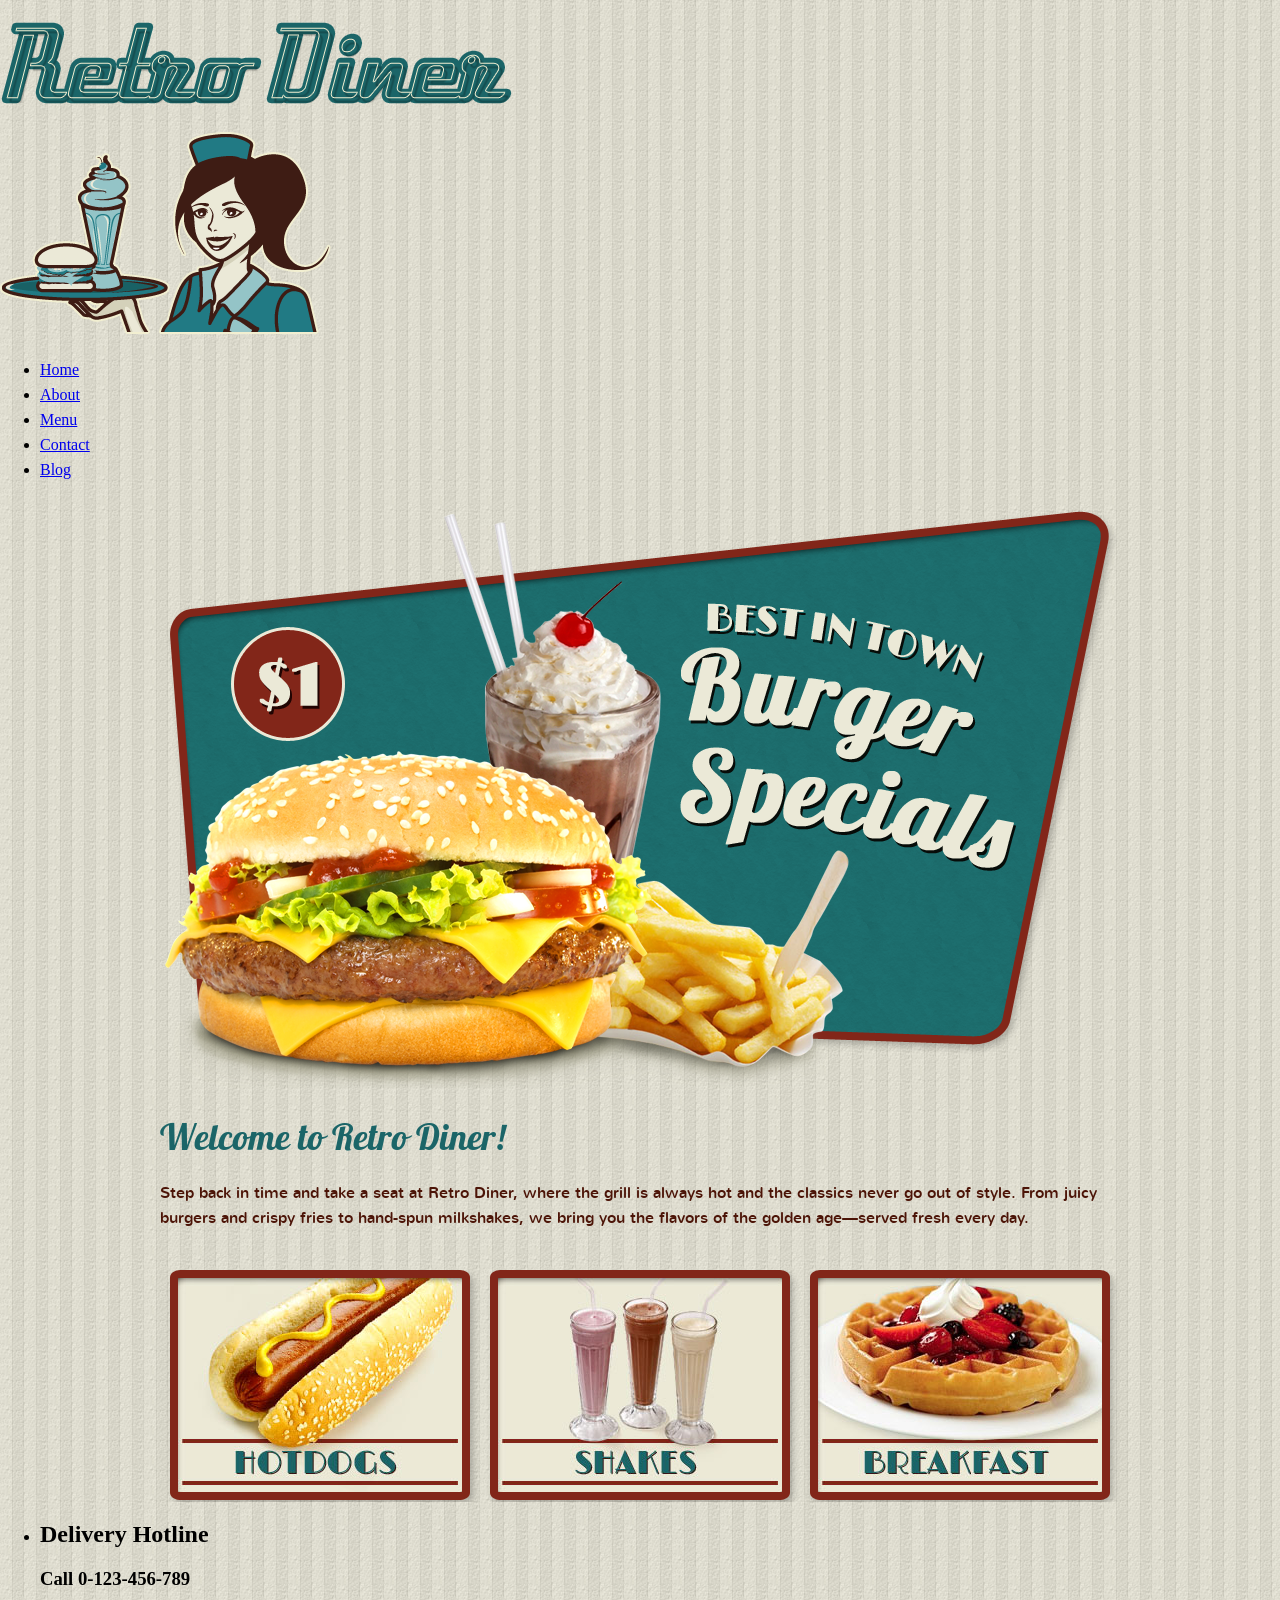
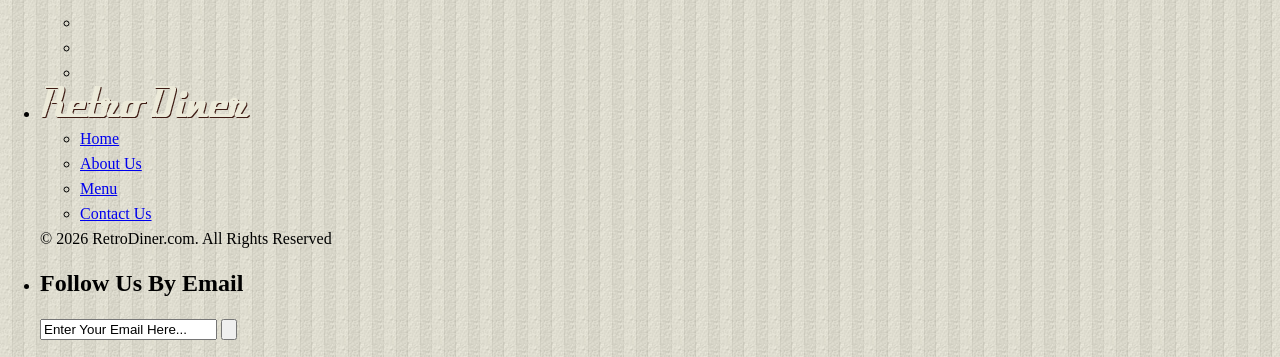
==== retrodiner/index.html @ 31712b3c "Subiendo mi proyecto" ====
<!DOCTYPE html>
<!-- Website template by freewebsitetemplates.com -->
<head>
	<title>Retro Diner</title>
	<meta charset="utf-8">
	<link href="css/style.css" rel="stylesheet" type="text/css">
</head>
<body>
	<div id="header">
		<div>
			<h1>
				<a href="index.html"><img class="logo" src="images/logo.png" width="513" height="84" alt="" title=""></a>
			</h1>
			<a href="index.html"><img  src="images/waitress.png" width="332" height="205" alt="" title=""></a>
			<ul class="navigation">
				<li>
					<a class="active" href="index.html">Home</a>
				</li>
				<li>
					<a href="about.html">About</a>
				</li>
				<li>
					<a href="burger.html">Menu</a>
				</li>
				<li>
					<a href="contact.html">Contact</a>
				</li>
				<li>
					<a href="blog.html">Blog</a>
				</li>
			</ul>
		</div>
	</div>
	<div id="body">
		<div class="featured"> <a href="burger.html"><img src="images/burger-specials.png" width="960" height="590" alt=""></a>
			<h2>Welcome to Retro Diner!</h2>
			<p>
				Step back in time and take a seat at Retro Diner, where the grill is always hot and the classics never go out of style. From juicy burgers and crispy fries to hand-spun milkshakes, we bring you the flavors of the golden age—served fresh every day.
			</p>
			<ul>
				<li>
					<a href="hotdog.html"><img src="images/hotdogs.jpg" width="284" height="214" alt=""></a>
				</li>
				<li>
					<a href="shake.html"><img src="images/shakes.jpg" alt="" width="284" height="214"></a>
				</li>
				<li>
					<a href="breakfast.html"><img src="images/breakfast.jpg" alt="" width="284" height="214"></a>
				</li>
			</ul>
		</div>
	</div>
	<div id="footer">
		<div>
			<ul>
				<li class="first">
					<h2>Delivery Hotline</h2>
					<h3>Call 0-123-456-789</h3>
					<ul>
						<li>
							<a href="http://www.freewebsitetemplates.com/go/facebook" class="facebook"></a>
						</li>
						<li>
							<a href="http://www.freewebsitetemplates.com/go/twitter" class="twitter"></a>
						</li>
						<li>
							<a href="http://www.freewebsitetemplates.com/go/googleplus" class="googleplus"></a>
						</li>
					</ul>
				</li>
				<li>
					<a href="index.html"><img class="logo" src="images/logo-footer.png" alt=""></a>
					<ul class="navigation">
						<li>
							<a href="index.html">Home</a>
						</li>
						<li>
							<a href="about.html">About Us</a>
						</li>
						<li>
							<a href="burger.html">Menu</a>
						</li>
						<li>
							<a href="contact.html">Contact Us</a>
						</li>
					</ul>
					<span>&copy; 2026 RetroDiner.com. All Rights Reserved</span>
				</li>
				<li class="last">
					<h2>Follow Us By Email</h2>
					<form action="index.html">
						<input type="text" name="subscribe" value="Enter Your Email Here...">
						<input type="submit" value="">
					</form>
				</li>
			</ul>
		</div>
	</div>
</body>
</html>
---- retrodiner/css/style.css ----
/** Website template by freewebsitetemplates.com **/
body {
	margin :0;
	padding :0;
	background :url("../images/bg-body.jpg");
	line-height :25px;
}
a {
	outline :0;
}
img {
	border :0;
}
@font-face {
	font-family :'NunitoRegular';
	src :url('../fonts/nunito-regular-webfont.eot');
	src :url('../fonts/nunito-regular-webfont.eot?#iefix') format('embedded-opentype'),
		url('../fonts/nunito-regular-webfont.woff') format('woff'),
		url('../fonts/nunito-regular-webfont.ttf') format('truetype'),
		url('../fonts/nunito-regular-webfont.svg#NunitoRegular') format('svg');
	font-weight :normal;
	font-style :normal;
}
@font-face {
	font-family :'Lobster1.4Regular';
	src :url('../fonts/lobster-webfont.eot');
	src :url('../fonts/lobster-webfont.eot?#iefix') format('embedded-opentype'),
		url('../fonts/lobster-webfont.woff') format('woff'),
		url('../fonts/lobster-webfont.ttf') format('truetype'),
		url('../fonts/lobster-webfont.svg#Lobster1.4Regular') format('svg');
	font-weight :normal;
	font-style :normal;
}
@font-face {
	font-family :'LimelightRegular';
	src :url('../fonts/limelight-webfont.eot');
	src :url('../fonts/limelight-webfont.eot?#iefix') format('embedded-opentype'),
		url('../fonts/limelight-webfont.woff') format('woff'),
		url('../fonts/limelight-webfont.ttf') format('truetype'),
		url('../fonts/limelight-webfont.svg#LimelightRegular') format('svg');
	font-weight :normal;
	font-style :normal;
}
header {
	height :205px;
	width :100%;
	background :transparent url("../images/bg-navigation.png");
	background-repeat :repeat-x;
	background-position :bottom;
}
header div {
	width :960px;
	margin :0 auto;
	height :203px;
	position :relative;
}
header div a img {
	border :0;
	float :right;
	overflow :hidden;
}
header div img.logo {
	border :0;
	float :left;
	overflow :hidden;
	margin-top :40px;
}
header div ul.navigation {
	margin :0;
	padding :0;
	list-style-type :none;
	position :absolute;
	left :0px;
	top :160px;
	overflow :hidden;
	width :620px;
}
header div ul.navigation li {
	float :left;
}
header div ul.navigation li:first-child a {
	padding-left :0;
}
header div ul.navigation li a {
	text-decoration :none;
	padding :0 30px;
	color :#ebe9d7;
	font-family :'Lobster1.4Regular';
	font-size :16px;
	color :#94c4c7;
	font-size :21px;
}
header div ul.navigation li a:hover {
	color :#ebe9d7;
}
header div ul.navigation li a.active {
	color :#ebe9d7;
}
#body {
	width :960px;
	margin :0 auto;
	overflow :hidden;
}
#body .featured {
	width :960px;
	overflow :hidden;
	margin-bottom :0;
}
#body .featured img {
	border :0;
}
#body .featured h2 {
	font-family :'Lobster1.4Regular';
	font-size :36px;
	color :#1b6568;
	display :block;
	font-weight :normal;
}
#body .featured p {
	font-family :'NunitoRegular';
	font-size :16px;
	color :#4c1407;
}
#body .featured p a {
	font-family :'NunitoRegular';
	font-size :16px;
	color :#4c1407;
}
#body .featured p a:hover {
	color :#80210b;
}
#body .featured ul {
	list-style-type :none;
	margin :40px 0 0 0;
	padding :0;
}
#body .featured ul li {
	float :left;
	width :320px;
	height :242px;
	text-align :center;
}
#body .featured ul li {
	background :transparent url("../images/frame.png");
	background-repeat :no-repeat;
	background-position :top;
	height :202px;
	width :280px;
	padding :8px 22px 22px 18px;
}
#body #content {
	width :960px;
	margin :30px 0;
	height :auto;
	padding-top :18px;
	background :transparent url("../images/bg-content-top.png");
	background-position :center top;
	background-repeat :no-repeat;
}
#body #content div {
	width :960px;
	background :transparent url("../images/bg-content-bottom.png");
	background-position :center bottom;
	background-repeat :no-repeat;
	padding-bottom :22px;
}
#body #content div div {
	width :860px;
	padding :10px 50px 20px 50px;
	background :transparent url("../images/bg-content.png");
	background-position :center center;
	background-repeat :repeat-y;
}
#body #content div div h1 {
	font-family :'Lobster1.4Regular';
	font-size :36px;
	color :#1b6568;
	font-weight :normal;
	margin-bottom :50px;
}
#body #content div div ul {
	list-style-type :none;
	margin :0;
	padding :0;
}
#body #content div div ul li {
	float :none;
	margin :0 0 50px 0;
	padding :0;
}
#body #content div div ul li h4 {
	font-family :'NunitoRegular';
	font-size :16px;
	color :#822619;
	font-weight :normal;
}
#body #content div div ul li h2 {
	font-family :'Lobster1.4Regular';
	font-size :18px;
	color :#822619;
	font-weight :normal;
}
#body #content div div ul li h2 a {
	font-family :'Lobster1.4Regular';
	font-size :24px;
	color :#822619;
	text-decoration :none;
	font-weight :normal;
}
#body #content div div ul li p {
	font-family :'NunitoRegular';
	font-size :16px;
	color :#822619;
	font-weight :normal;
}
#body #content div div ul li p a {
	font-family :'NunitoRegular';
	font-size :16px;
	color :#822619;
	font-weight :normal;
	text-decoration :underline;
}
#body #content div div ul li p a:hover {
	color:#a0210b;
}
#body #content div div ul li p span {
	font-family :'NunitoRegular';
	font-size :14px;
	color :#822619;
	font-weight :normal;
}
#body #content div div ul li h2 a:hover {
	color :#80210b;
}
#body .content div div form label {
	display :block;
}
#body .content div div form label span {
	display :block;
	color :#4c1407;
	font-family :'NunitoRegular';
	font-size :16px;
	font-weight :normal;
}
#body .content div div form label input {
	background :transparent url("../images/interface.png") no-repeat 0 -77px;
	width :286px;
	height :20px;
	border :0;
	padding :5px;
	margin-bottom :10px;
}
#body .content div div form label textarea {
	background :transparent url("../images/interface.png") no-repeat 0 -157px;
	width :522px;
	height :206px;
	border :0;
	padding :5px;
	margin-bottom :5px;
}
#body .content div div form input[type="submit"] {
	background :transparent url("../images/button.png") no-repeat 0 -450px;
	width :101px;
	height :36px;	
	border :0;
	padding :5px;
	margin-bottom :20px;
	cursor :pointer;
}
#body .content div div form input[type="submit"]:hover {
	background :transparent url("../images/button.png") no-repeat 0 -364px;
}
#body .content {
	width :620px;
	margin :30px 40px 30px 0;
	height :auto;
	padding-top :18px;
	background :transparent url("../images/bg-content-top2.png");
	background-position :center top;
	background-repeat :no-repeat;
	float :left;
}
#body .content div {
	width :620px;
	background :transparent url("../images/bg-content-bottom2.png");
	background-position :center bottom;
	background-repeat :no-repeat;
	padding-bottom :12px;
}
#body .content div div {
	width :540px;
	padding :10px 40px 20px 40px;
	background :transparent url("../images/bg-content2.png");
	background-position :center center;
	background-repeat :repeat-y;
}
#body .content div div h4 {
	font-size :24px;
	color :#822619;
	font-family :'Lobster1.4Regular';
	font-weight :normal;
}
#body .content div div p {
	font-family :'NunitoRegular';
	font-size :16px;
	color :#4c1407;
	text-align :justify;
}
#body .content div div p a {
	font-family :'NunitoRegular';
	font-size :16px;
	color :#4c1407;
}
#body .content div div p a:hover {
	color :#80210b;
}
#body .content div div h1 {
	font-family :'Lobster1.4Regular';
	font-size :36px;
	color :#1b6568;
	font-weight :normal;
}
#body .content div div ul {
	list-style-type :none;
	margin :0;
	padding :0;
	width :580px;
	margin-left :-22px;
}
#body .content div div ul li {
	margin-bottom :20px;
	border-style :dotted;
	border-top :none;
	border-left :none;
	border-right :none;
	padding :0 25px 10px 25px;
	position :relative;
}
#body .content div div ul li.last {
	border :none;
}
#body .content div div ul li h2 a {
	font-family :'Lobster1.4Regular';
	font-size :24px;
	color :#822619;
	font-weight :normal;
	text-decoration :none;
}
#body .content div div ul li p {
	font-family :'NunitoRegular';
	font-size :16px;
	color :#822619;
	font-weight :normal;
	text-decoration :none;
	width :440px;
}
#body .content div div ul li p a {
	font-family :'NunitoRegular';
	font-size :16px;
	color :#822619;
	font-weight :normal;
}
#body .content div div ul li p a:hover {
	font-family :'NunitoRegular';
	font-size :16px;
	color :#80210b;
	font-weight :normal;
}
#body .content div div ul li span.price {
	background :transparent url("../images/icon.png") no-repeat 0 -673px;
	width :70px;
	height :70px;
	display :block;
	text-align :center;
	line-height :70px;
	font-family :'LimelightRegular';
	color :#ebe9d7;
	font-size :28px;
	position :absolute;
	left :490px;
	top :0px;
}
#body .content div div div {
	background :none;
	text-align :center;
	width :530px;
	margin :0;
	padding :0;
}
#body .sidebar {
	width :280px;
	float :left;
	margin :30px 0;
	text-align :center;
	padding-top :30px;
}
#body .sidebar h1 {
	color :#1b6568;
	font-family :'Lobster1.4Regular';
	font-size :36px;
	font-weight :normal;
	margin-bottom :10px;
}
#body .sidebar span {
	color :#4c1407;
	font-family :'NunitoRegular';
	font-size :16px;
	font-weight :normal;
	display :block;
}
#body .sidebar ul.navigation {
	list-style-type :none;
	margin :50px 0 0 0;
	padding :0;
}
#body .sidebar ul.navigation li {
	border-style :solid;
	border-color :#822619;
	border-left :none;
	border-right :none;
	border-top :none;
	height :50px;
	line-height :50px;
}
#body .sidebar ul.navigation li.first {
	border-style :solid;
	border-color :#822619;
	border-left :none;
	border-right :none;
}
#body .sidebar ul.navigation li a {
	text-decoration :none;
	font-family :'LimelightRegular';
	font-size :32px;
	color :#822619;
	text-align :center;
	font-weight :normal;
}
#body .sidebar ul.navigation li a:hover {
	color :#1b6568;
	font-size :32px;
	font-family :'LimelightRegular';
}
#body .sidebar ul.navigation li a.active {
	color :#1b6568;
	font-size :32px;
	font-family :'LimelightRegular';
}
#body .sidebar a.download {
	background :transparent url("../images/button.png") no-repeat 0 -96px;
	display :block;
	height :46px;
	width :278px;
	line-height :46px;
	text-decoration :none;
	color :#ebe9d7;
	font-size :26px;
	font-family :'Lobster1.4Regular';
	margin-top :40px;
}
#body .sidebar a.download:hover {
	background :transparent url("../images/button.png") no-repeat 0 0;
}
#body .sidebar ul li.last {
	border-bottom :none;
}
#body .sidebar ul {
	list-style-type :none;
	margin :0 0 50px 0;
	padding :0;
}
#body .sidebar ul li.first {
	border-style :dotted;
	border-color :#822619;
	border-left :none;
	border-right :none;
	border-top :dotted;
}
#body .sidebar ul li {
	border-style :dotted;
	border-color :#822619;
	border-left :none;
	border-right :none;
	border-top :none;
	line-height :18px;
	padding :10px 10px;
	font-family :'NunitoRegular';
}
#body .sidebar ul li a {
	font-family :'NunitoRegular';
	text-decoration :none;
	color :#3e1c14;
	font-size :16px;
}
#body .sidebar ul li a:hover {
	font-family :'NunitoRegular';
	text-decoration :none;
	color :#1B6568;
	font-size :16px;
}
#body .sidebar ul {
	margin-top :30px;
}
#body div#section {
	float :left;
	height :auto;
	margin :30px 40px 30px 0;
	padding-top :18px;
	width :620px;
}
#body div#section div.section {
	background :transparent url("../images/bg-blog-top.png");
	background-repeat :no-repeat;
	background-position :top center;
	width :532px;
	padding-top :18px;
	margin :0 0 50px 0;
	position :relative;
	left :20px;
	float :right;
}
#body div#section div.section div {
	background :transparent url("../images/bg-blog-bottom.png");
	background-repeat :no-repeat;
	background-position :center bottom;
	width :532px;
	padding-bottom :25px;
}
#body div#section div.section div div {
	background :transparent url("../images/bg-blog-center.png");
	background-repeat :repeat-y;
	background-position :center;
	width :452px;
	padding :10px 40px 10px 40px;
}
#body div#section div.section div div img {
	border :0;
	margin :0 20px 0 0;
	float :left;
}
#body div#section div.section div div h2 {
	font-family :'LimelightRegular';
	color :#1b6568;
	font-size :28px;
	font-weight :normal;
	margin :0;
	padding :0;
	text-transform :uppercase;
	width :auto;
}
#body div#section div.section div div h2 a {
	font-family :'LimelightRegular';
	color :#822619;
	font-size :28px;
	font-weight :normal;
	text-decoration :none;
	line-height :30px;
}
#body div#section div.section div div h2 a:hover {
	color :#1b6568;
	text-decoration :none;
}
#body div#section div.section div div h3 {
	font-family :'NunitoRegular';
	color :#4c1407;
	font-size :14px;
	font-weight :normal;
	margin :25px 0 0 0;
	padding :0;
	width :auto;
}
#body div#section div.section div div h3 a {
	color :#80210b;
	text-decoration :underline;
}
#body div#section div.section div div a {
	text-decoration :underline;
	color :#80210b;
}
#body div#section div.section div div a:hover {
	text-decoration :underline;
}
#body div#section div.section div div a span {
	font-family :'NunitoRegular';
	color :#80210b;
	font-size :14px;
	font-weight :normal;
	padding :0;
	width :auto;
}
#body div#section div.section div div p {
	font-family :'NunitoRegular';
	color :#4c1407;
	font-size :14px;
	width :auto;
	margin-top :70px;
}
#body div#section div.section div div a.price {
	background :transparent url("../images/icon.png") no-repeat 0 0;
	width :90px;
	height :69px;
	display :block;
	padding-top :20px;
	text-align :center;
	font-family :'LimelightRegular';
	font-size :24px;
	color :#ebe9d7;
	text-decoration :none;
	position :absolute;
	top :0;
	left :-100px;
}
#body div#section div.section div div a.price span {
	display :block;
	font-family :'LimelightRegular';
	font-size :24px;
	color :#ebe9d7;
}
footer {
	height :130px;
	width :100%;
	padding :20px 0;
	margin-top :20px;
	background :transparent url("../images/bg-footer.jpg");
	background-repeat :repeat-x;
	background-position :top;
	background-color :#1b6568;
}
footer div {
	width :960px;
	margin :0 auto;
}
footer div ul {
	list-style-type :none;
	margin :0;
	padding :0;
}
footer div ul li.first {
	text-align :left;
}
footer div ul li img {
	border :0;
}
footer div ul li {
	float :left;
	width :300px;
	padding :0 5px;
	text-align :center;
}
footer div ul li.last {
	padding-left :75px;
	width :250px;
}
footer div ul li h2 {
	color :#ebe9d7;
	font-family :'Lobster1.4Regular';
	font-weight :normal;
	font-size :18px;
	margin :10px 0;
	padding :0;
}
footer div ul li h3 {
	color :#ebe9d7;
	font-family :'Lobster1.4Regular';
	font-size :24px;
	font-weight :normal;
	margin :10px 0;
	padding :0;
}
footer div ul li ul {
	list-style-type :none;
	margin :0;
	padding :0;
}
footer div ul li img.logo {
	margin-top :20px;
}
footer div ul li ul li {
	float :left;
	width :auto;
	margin :0 5px;
	padding :0;
}
footer div ul li ul .connect li {
	float :left;
	width :auto;
	margin :0 5px;
	padding :0;
}
footer div ul li ul li a.facebook {
	background :transparent url("../images/icon.png") no-repeat 0 -228px;
	float :left;
	height :39px;
	width :39px;
}
footer div ul li ul li a.facebook:hover {
	background :transparent url("../images/icon.png") no-repeat 0 -139px;
}
footer div ul li ul li a.twitter {
	background :transparent url("../images/icon.png") no-repeat 0 -584px;
	float :left;
	height :39px;
	width :39px;
}
footer div ul li ul li a.twitter:hover {
	background :transparent url("../images/icon.png") no-repeat 0 -495px;
}
footer div ul li ul li a.googleplus {
	background :transparent url("../images/icon.png") no-repeat 0 -406px;
	float :left;
	height :39px;
	width :92px;
}
footer div ul li ul li a.googleplus:hover {
	background :transparent url("../images/icon.png") no-repeat 0 -317px;
}
footer div ul li input[type="submit"] {
	background :transparent url("../images/button.png") no-repeat 0 -278px;
	width :215px;
	height :36px;
	border :0;
	cursor :pointer;

	text-indent: -9999px;
}
footer div ul li input[type="submit"]:hover {
	background :transparent url("../images/button.png") no-repeat 0 -192px;
}
footer div ul li label {
	display: block;
	font-family: 'NunitoRegular';
	font-size: 14px;
	color: #ebe9d7;
	margin-bottom: 5px;
	text-align: center;
}
footer div ul li input {
	background :transparent url("../images/interface.png") no-repeat 0 0;
	border :0;
	width :220px;
	height :17px;
	padding :5px 5px;
	text-align :center;
	font-family :'NunitoRegular';
	font-size :12px;
	margin-bottom :10px;
}
footer div ul li span {
	display :block;
	color :#ebe9d7;
	font-family :'NunitoRegular';
	font-size :14px;
}
footer div ul li ul.navigation {
	list-style-type :none;
	margin :0 auto;
	padding :10px 0 0 0;
	display :inline-block;
	overflow :hidden;
	height :20px;
}
footer div ul li ul.navigation li {
	margin :0;
	padding :0;
}
footer div ul li ul.navigation li a {
	color :#ebe9d7;
	font-family :'NunitoRegular';
	font-weight :normal;
	font-size :14px;
	text-decoration :none;
	padding :0 10px;
	display :block;
	border-style :solid;
	border-right :none;
	border-top :none;
	border-bottom :none;
	border-color :#ebe9d7;
	border-width :1px;
	line-height :20px;
}
footer div ul li ul.navigation li a:hover {
	text-decoration :underline;
}
footer div ul li ul.navigation li:first-child a {
	border-left :none;
}
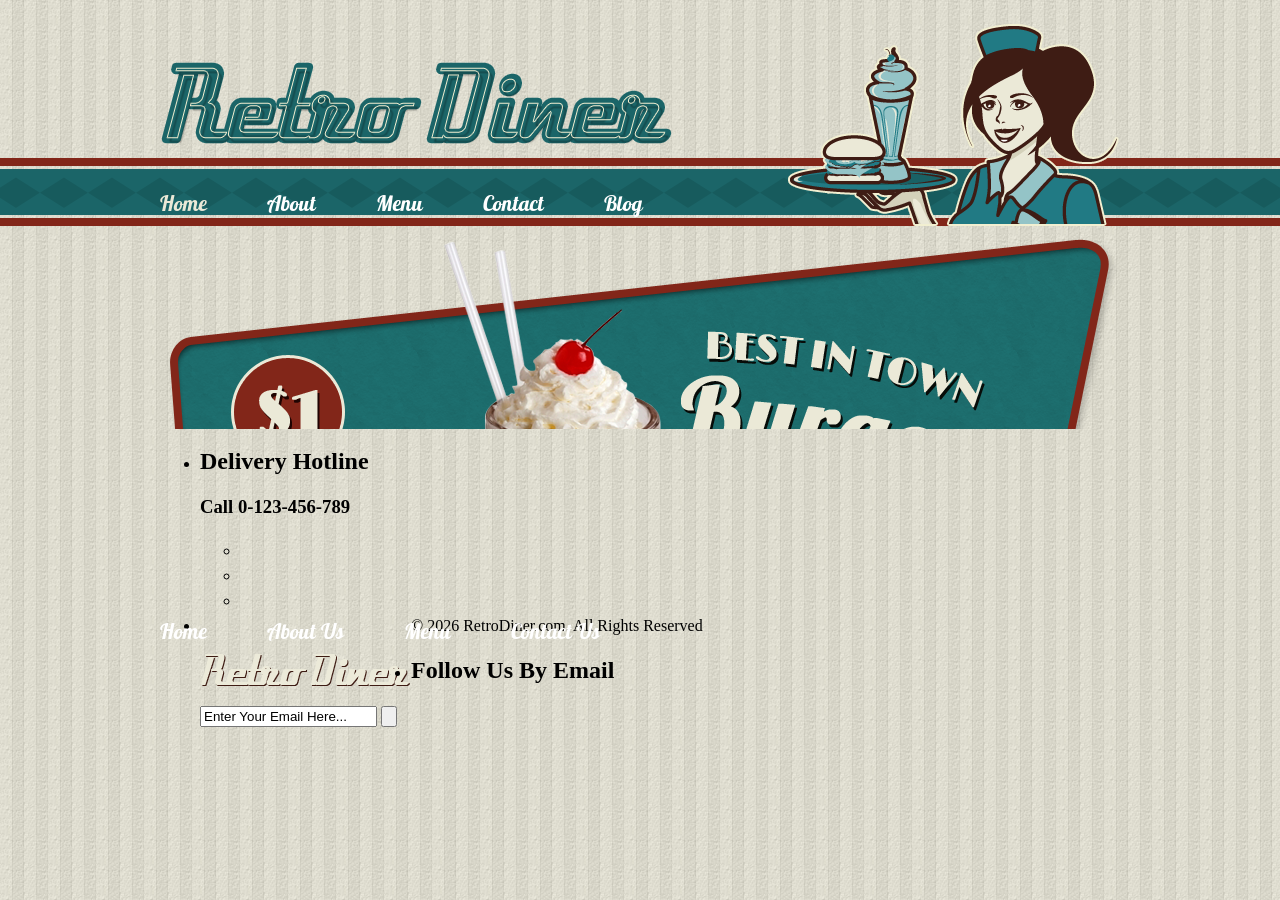
==== commit 5ea4ea52: "Cambios en el css para constraste de la pagina" ====
--- a/retrodiner/index.html
+++ b/retrodiner/index.html
@@ -5,8 +5,9 @@
 	<meta charset="utf-8">
 	<link href="css/style.css" rel="stylesheet" type="text/css">
 </head>
+
 <body>
-	<div id="header">
+	<header>
 		<div>
 			<h1>
 				<a href="index.html"><img class="logo" src="images/logo.png" width="513" height="84" alt="" title=""></a>
--- a/retrodiner/css/style.css
+++ b/retrodiner/css/style.css
@@ -5,8 +5,11 @@
 	background :url("../images/bg-body.jpg");
 	line-height :25px;
 }
-a {
-	outline :0;
+a:focus-visible,
+input:focus-visible,
+button:focus-visible {
+	outline: 4px solid #000;
+	outline-offset: 3px;
 }
 img {
 	border :0;
@@ -72,23 +75,30 @@
 	position :absolute;
 	left :0px;
 	top :160px;
-	overflow :hidden;
+	overflow :visible;
 	width :620px;
+	display: flex;
+	gap: 20px;
 }
 header div ul.navigation li {
-	float :left;
+	float :none;
 }
 header div ul.navigation li:first-child a {
 	padding-left :0;
 }
 header div ul.navigation li a {
 	text-decoration :none;
-	padding :0 30px;
-	color :#ebe9d7;
-	font-family :'Lobster1.4Regular';
-	font-size :16px;
-	color :#94c4c7;
+	padding :10px 20px;
+	color :#ffffff;
+	font-family :'Lobster1.4Regular';
 	font-size :21px;
+
+	display: inline-block;
+	border: none;
+}
+header div ul.navigation li a:focus-visible {
+	outline: 3px solid #000;
+	outline-offset: 2px;
 }
 header div ul.navigation li a:hover {
 	color :#ebe9d7;
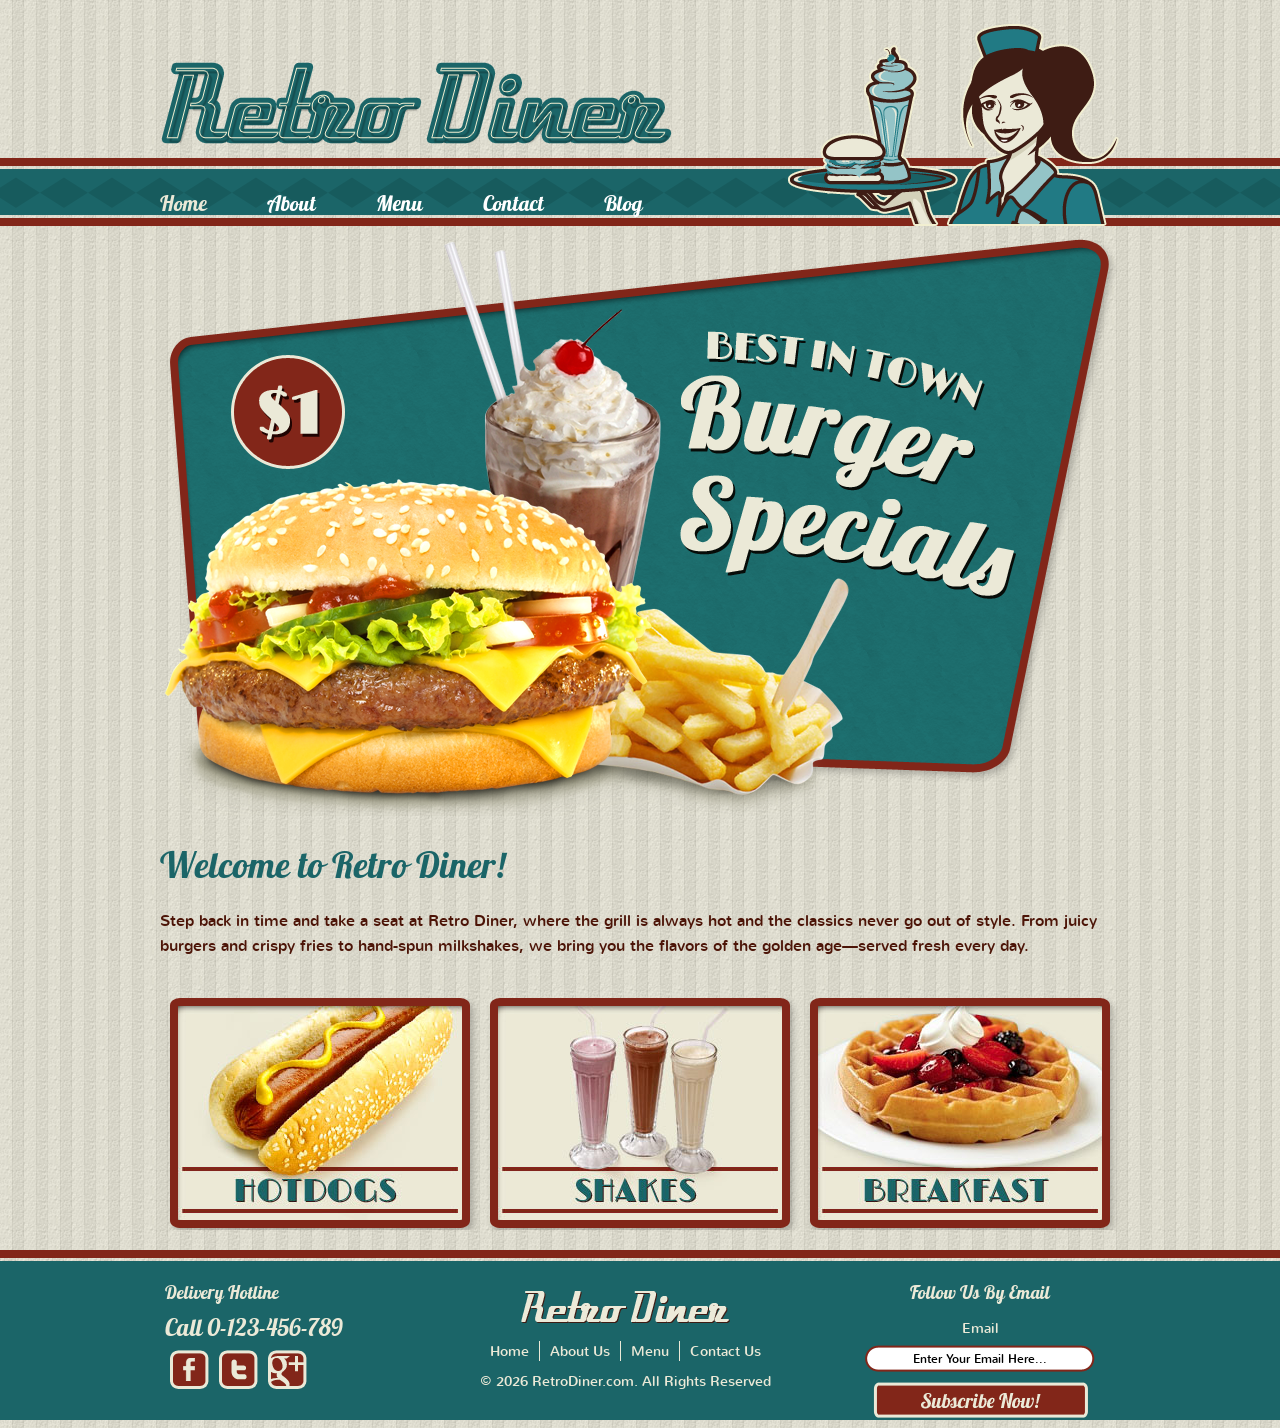
==== commit c0db82f3: "Cambios en header y footer por acomodos en el css" ====
--- a/retrodiner/index.html
+++ b/retrodiner/index.html
@@ -13,25 +13,30 @@
 				<a href="index.html"><img class="logo" src="images/logo.png" width="513" height="84" alt="" title=""></a>
 			</h1>
 			<a href="index.html"><img  src="images/waitress.png" width="332" height="205" alt="" title=""></a>
-			<ul class="navigation">
-				<li>
-					<a class="active" href="index.html">Home</a>
-				</li>
-				<li>
-					<a href="about.html">About</a>
-				</li>
-				<li>
-					<a href="burger.html">Menu</a>
-				</li>
-				<li>
-					<a href="contact.html">Contact</a>
-				</li>
-				<li>
-					<a href="blog.html">Blog</a>
-				</li>
-			</ul>
+			
+			<nav>
+				<ul class="navigation">
+					<li>
+						<a class="active" href="index.html">Home</a>
+					</li>
+					<li>
+						<a href="about.html">About</a>
+					</li>
+					<li>
+						<a href="burger.html">Menu</a>
+					</li>
+					<li>
+						<a href="contact.html">Contact</a>
+					</li>
+					<li>
+						<a href="blog.html">Blog</a>
+					</li>
+				</ul>
+			</nav>
 		</div>
-	</div>
+	</header>
+
+	<!--Seguira el main-->
 	<div id="body">
 		<div class="featured"> <a href="burger.html"><img src="images/burger-specials.png" width="960" height="590" alt=""></a>
 			<h2>Welcome to Retro Diner!</h2>
@@ -51,7 +56,8 @@
 			</ul>
 		</div>
 	</div>
-	<div id="footer">
+	
+	<footer>
 		<div>
 			<ul>
 				<li class="first">
@@ -59,18 +65,18 @@
 					<h3>Call 0-123-456-789</h3>
 					<ul>
 						<li>
-							<a href="http://www.freewebsitetemplates.com/go/facebook" class="facebook"></a>
+							<a href="http://www.freewebsitetemplates.com/go/facebook" class="facebook" aria-label="Facebook"></a>
 						</li>
 						<li>
-							<a href="http://www.freewebsitetemplates.com/go/twitter" class="twitter"></a>
+							<a href="http://www.freewebsitetemplates.com/go/twitter" class="twitter" aria-label="Twitter"></a>
 						</li>
 						<li>
-							<a href="http://www.freewebsitetemplates.com/go/googleplus" class="googleplus"></a>
+							<a href="http://www.freewebsitetemplates.com/go/googleplus" class="googleplus" aria-label="Google Plus"></a>
 						</li>
 					</ul>
 				</li>
 				<li>
-					<a href="index.html"><img class="logo" src="images/logo-footer.png" alt=""></a>
+					<a href="index.html"><img class="logo" src="images/logo-footer.png" alt="Retro Diner logo"></a>
 					<ul class="navigation">
 						<li>
 							<a href="index.html">Home</a>
@@ -90,12 +96,13 @@
 				<li class="last">
 					<h2>Follow Us By Email</h2>
 					<form action="index.html">
-						<input type="text" name="subscribe" value="Enter Your Email Here...">
-						<input type="submit" value="">
+						<label for="email">Email</label>
+						<input type="email" id="email" name="subscribe" value="Enter Your Email Here...">
+						<input type="submit" value="Suscribe">
 					</form>
 				</li>
 			</ul>
 		</div>
-	</div>
+	</footer>
 </body>
 </html>
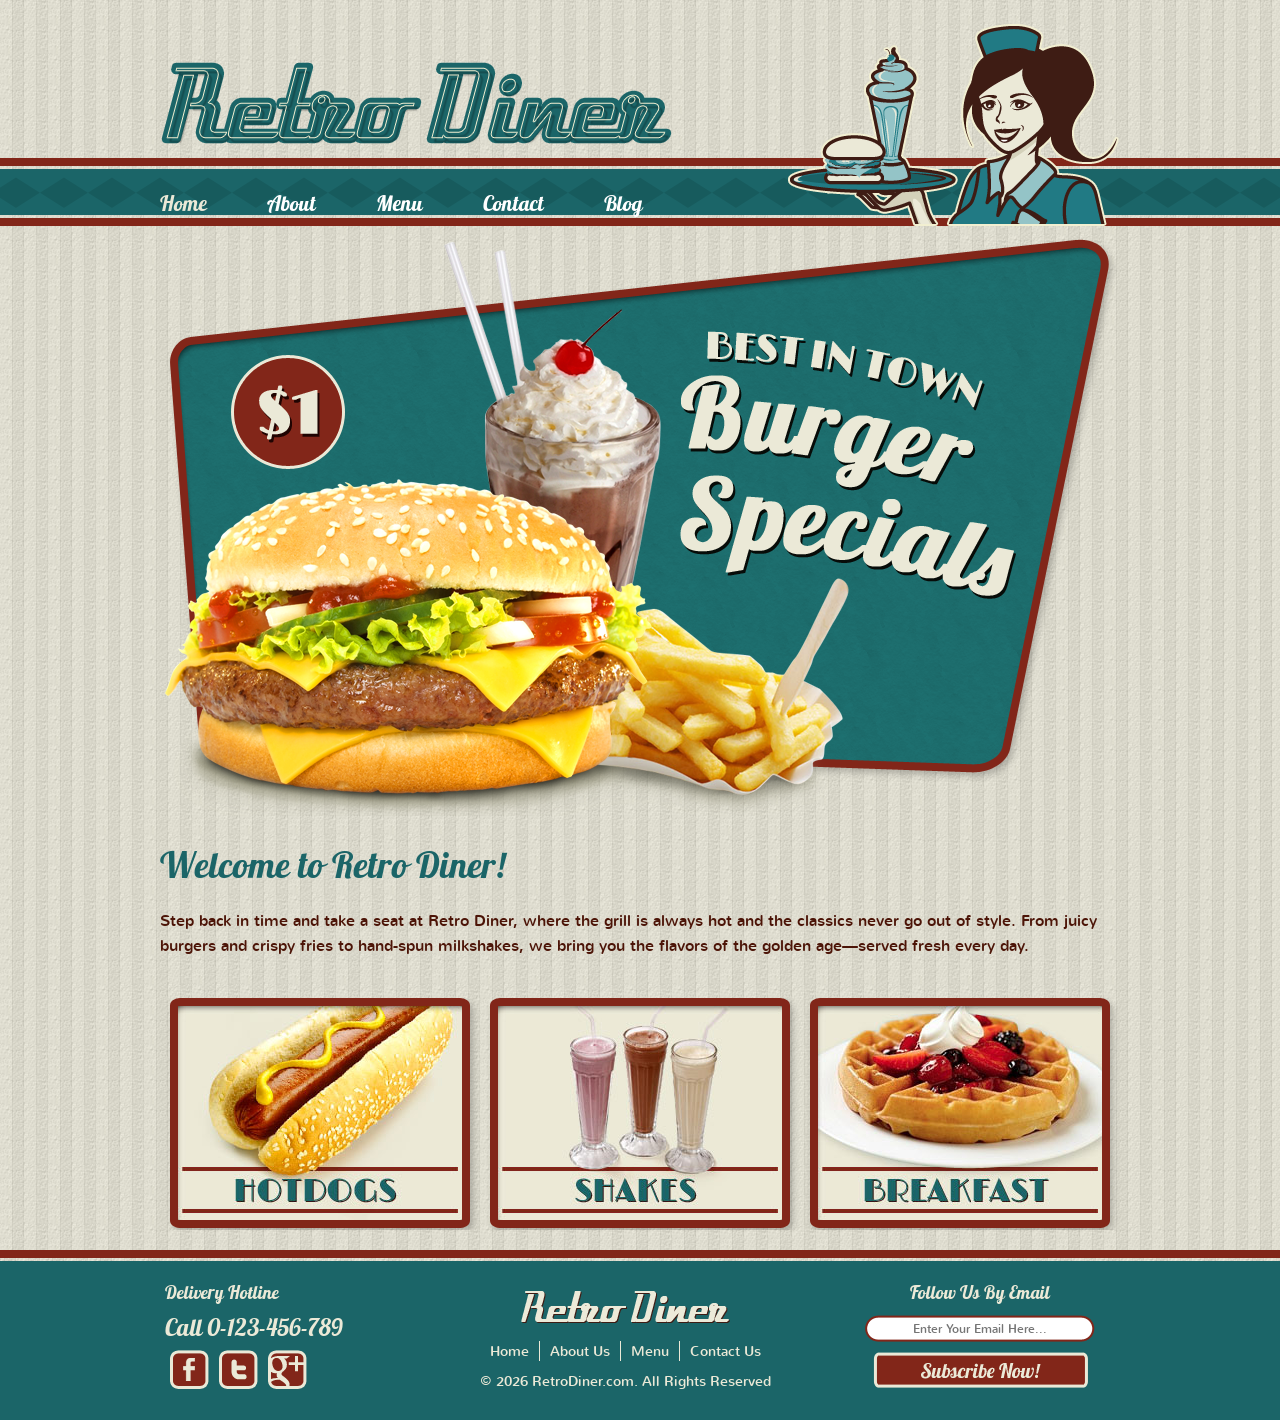
==== commit 9d225352: "Cambios finales segun" ====
--- a/retrodiner/index.html
+++ b/retrodiner/index.html
@@ -1,62 +1,68 @@
 <!DOCTYPE html>
-<!-- Website template by freewebsitetemplates.com -->
+<html lang="en">
 <head>
 	<title>Retro Diner</title>
 	<meta charset="utf-8">
 	<link href="css/style.css" rel="stylesheet" type="text/css">
+	<meta name="viewport" content="width=device-width, initial-scale=1.0">
+
 </head>
+<body>
 
-<body>
 	<header>
+	<div id="header">
 		<div>
 			<h1>
-				<a href="index.html"><img class="logo" src="images/logo.png" width="513" height="84" alt="" title=""></a>
+			<a href="index.html"><img class="logo" src="images/logo.png" width="513" height="84" alt="Retro Diner - Home" title=""></a>
 			</h1>
-			<a href="index.html"><img  src="images/waitress.png" width="332" height="205" alt="" title=""></a>
-			
+			<a href="index.html"><img  src="images/waitress.png" width="332" height="205" alt="Waitress Smiling" title=""></a>
+
 			<nav>
-				<ul class="navigation">
-					<li>
-						<a class="active" href="index.html">Home</a>
-					</li>
-					<li>
-						<a href="about.html">About</a>
-					</li>
-					<li>
-						<a href="burger.html">Menu</a>
-					</li>
-					<li>
-						<a href="contact.html">Contact</a>
-					</li>
-					<li>
-						<a href="blog.html">Blog</a>
-					</li>
-				</ul>
+			<ul class="navigation">
+				<li>
+					<a class="active" href="index.html">Home</a>
+				</li>
+				<li>
+					<a href="about.html">About</a>
+				</li>
+				<li>
+					<a href="burger.html">Menu</a>
+				</li>
+				<li>
+					<a href="contact.html">Contact</a>
+				</li>
+				<li>
+					<a href="blog.html">Blog</a>
+				</li>
+			</ul>
 			</nav>
+
 		</div>
+	</div>
 	</header>
 
-	<!--Seguira el main-->
+	<main>
 	<div id="body">
-		<div class="featured"> <a href="burger.html"><img src="images/burger-specials.png" width="960" height="590" alt=""></a>
+		<div class="featured"> <a href="burger.html"><img src="images/burger-specials.png" width="960" height="590" alt="Menu Burguer - Specials"></a>
 			<h2>Welcome to Retro Diner!</h2>
 			<p>
 				Step back in time and take a seat at Retro Diner, where the grill is always hot and the classics never go out of style. From juicy burgers and crispy fries to hand-spun milkshakes, we bring you the flavors of the golden age—served fresh every day.
 			</p>
 			<ul>
 				<li>
-					<a href="hotdog.html"><img src="images/hotdogs.jpg" width="284" height="214" alt=""></a>
+					<a href="hotdog.html"><img src="images/hotdogs.jpg" width="284" height="214" alt="Menu Hot Dog"></a>
 				</li>
 				<li>
-					<a href="shake.html"><img src="images/shakes.jpg" alt="" width="284" height="214"></a>
+					<a href="shake.html"><img src="images/shakes.jpg" alt="Menu Shakes" width="284" height="214"></a>
 				</li>
 				<li>
-					<a href="breakfast.html"><img src="images/breakfast.jpg" alt="" width="284" height="214"></a>
+					<a href="breakfast.html"><img src="images/breakfast.jpg" alt="Menu - Breakfast" width="284" height="214"></a>
 				</li>
 			</ul>
 		</div>
 	</div>
-	
+	</main>
+
 	<footer>
 		<div>
 			<ul>
@@ -65,18 +71,18 @@
 					<h3>Call 0-123-456-789</h3>
 					<ul>
 						<li>
-							<a href="http://www.freewebsitetemplates.com/go/facebook" class="facebook" aria-label="Facebook"></a>
+							<a href="http://www.freewebsitetemplates.com/go/facebook" class="facebook" aria-label="Follow us on Facebook"></a>
 						</li>
 						<li>
-							<a href="http://www.freewebsitetemplates.com/go/twitter" class="twitter" aria-label="Twitter"></a>
+							<a href="http://www.freewebsitetemplates.com/go/twitter" class="twitter" aria-label="Follow us on Twitter"></a>
 						</li>
 						<li>
-							<a href="http://www.freewebsitetemplates.com/go/googleplus" class="googleplus" aria-label="Google Plus"></a>
+							<a href="http://www.freewebsitetemplates.com/go/googleplus" class="googleplus" aria-label="Follow us on Google plus"></a>
 						</li>
 					</ul>
 				</li>
 				<li>
-					<a href="index.html"><img class="logo" src="images/logo-footer.png" alt="Retro Diner logo"></a>
+					<a href="index.html"><img class="logo" src="images/logo-footer.png" alt="Retro Diner Footer"></a>
 					<ul class="navigation">
 						<li>
 							<a href="index.html">Home</a>
@@ -96,13 +102,16 @@
 				<li class="last">
 					<h2>Follow Us By Email</h2>
 					<form action="index.html">
-						<label for="email">Email</label>
-						<input type="email" id="email" name="subscribe" value="Enter Your Email Here...">
-						<input type="submit" value="Suscribe">
+						<label for="subscribe-email" style="display:none">Email Addres</label>
+						<input type="text" id="subscribe-email" name="subscribe" placeholder="Enter Your Email Here...">
+						<button type="submit" class="button">
+							<span class="visually-hidden">Subscribe Now</span>
+						</button>
 					</form>
 				</li>
 			</ul>
 		</div>
 	</footer>
+	
 </body>
 </html>
--- a/retrodiner/css/style.css
+++ b/retrodiner/css/style.css
@@ -324,7 +324,7 @@
 #body .content div div p a:hover {
 	color :#80210b;
 }
-#body .content div div h1 {
+#body .content div div h1{
 	font-family :'Lobster1.4Regular';
 	font-size :36px;
 	color :#1b6568;
@@ -404,7 +404,8 @@
 	text-align :center;
 	padding-top :30px;
 }
-#body .sidebar h1 {
+#body .sidebar h1,
+#body .sidebar h2 {
 	color :#1b6568;
 	font-family :'Lobster1.4Regular';
 	font-size :36px;
@@ -661,7 +662,8 @@
 	padding-left :75px;
 	width :250px;
 }
-footer div ul li h2 {
+footer div ul li h2,
+footer div ul li h2 a {
 	color :#ebe9d7;
 	font-family :'Lobster1.4Regular';
 	font-weight :normal;
@@ -724,7 +726,8 @@
 footer div ul li ul li a.googleplus:hover {
 	background :transparent url("../images/icon.png") no-repeat 0 -317px;
 }
-footer div ul li input[type="submit"] {
+footer div ul li input[type="submit"],
+footer div ul li button {
 	background :transparent url("../images/button.png") no-repeat 0 -278px;
 	width :215px;
 	height :36px;
